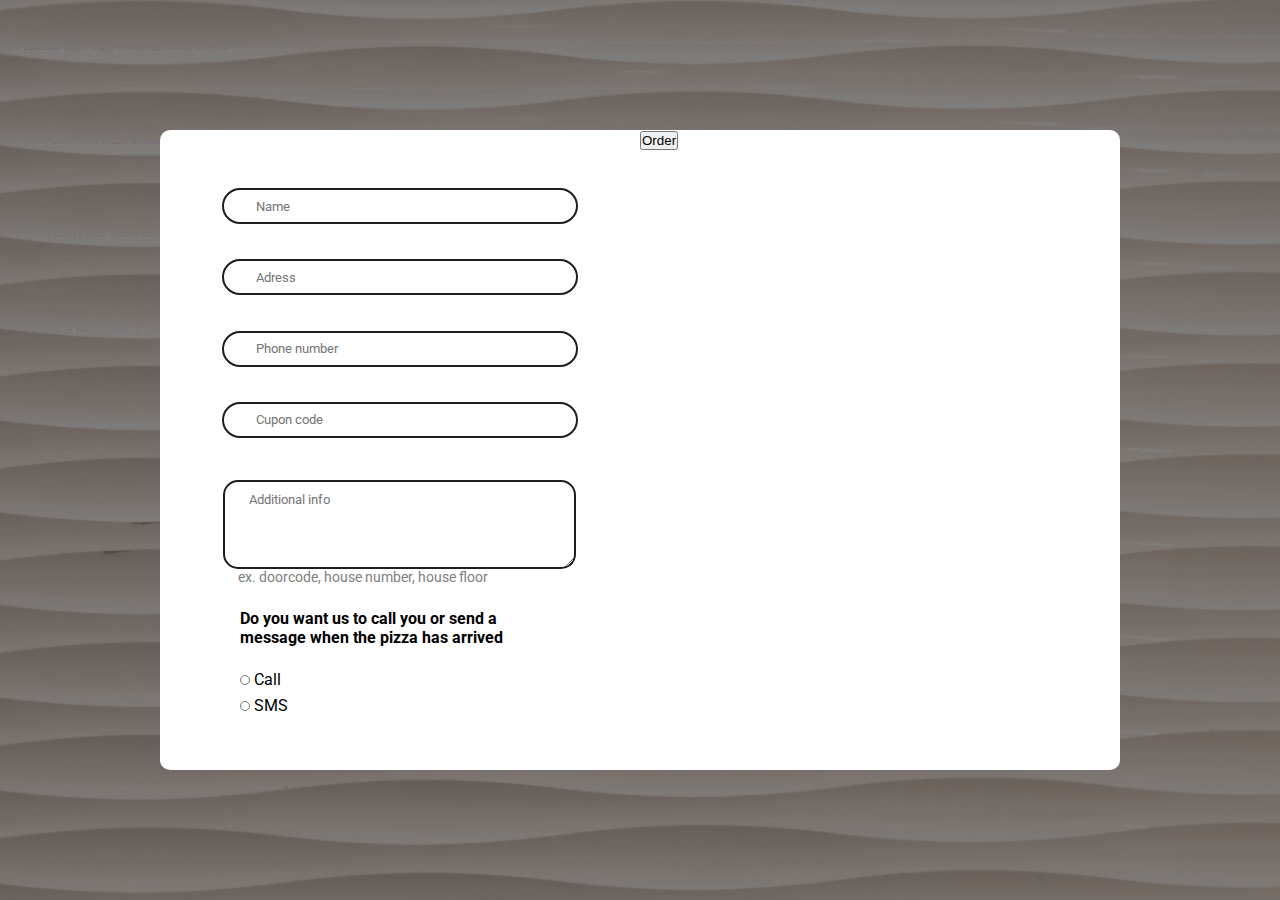
==== order.html @ 4fd0954c "init" ====
<!DOCTYPE html>
<html lang="en">
<head>
    <meta charset="UTF-8">
    <meta http-equiv="X-UA-Compatible" content="IE=edge">
    <meta name="viewport" content="width=device-width, initial-scale=1.0">
    <link rel="stylesheet" href="style.css">
    <title>Document</title>
</head>
<body id="body">
    <main id="content">
        <form action="">
            <div id="information">
                <div id="info">
                    <input required id="name" placeholder="Name" type="text">
                    <input required id="address" placeholder="Adress" type="text">
                    <input required id="phone-number" placeholder="Phone number" type="number">
                    <input id="cupon-code" placeholder="Cupon code" type="text">
                </div>
                <div id="additional-info-container">
                    <textarea name="info" id="additional-info" cols="30" rows="5" placeholder="Additional info"></textarea>
                    <label id="additional-info-description" for="info">ex. doorcode, house number, house floor</label>
                </div>
                <h1>Do you want us to call you or send a message when the pizza has arrived</h1>
                <div id="call">
                    <input type="radio" name="call-or-sms" class="call-or-sms">
                    <label for="call-or-sms">Call</label>
                </div>
                <div id="sms">
                    <input type="radio" name="call-or-sms" class="call-or-sms">
                    <label for="call-or-sms">SMS</label>
                </div>
            </div>
            <div id="cart">

                <button type="submit">Order</button>
            </div>
        </form>
    </main>

    <script src="app.js"></script>
</body>
</html>
---- style.css ----
@import url('https://fonts.googleapis.com/css2?family=Roboto&display=swap');

* {
    margin: 0;
    padding: 0;
}

body {
    font-family: Roboto;
    width: 100%;
    height: 100vh;
    background-image: url("img/backgorund.jpg");
    background-repeat: no-repeat;
    background-size: cover;
}

#body{
    display: flex;
    justify-content: center;
    align-items: center;
}

#content{
    background-color: white;
    border-radius: 10px;
    box-shadow: 0 0 0 1000px rgba(0,0,0,0.5);
}

#content form{
    display: flex;
    justify-content: center;
    align-items: center;
    height: 40rem;
    width: 60rem;
}

#information{
    display: flex;
    flex-direction: column;
    width: 50%;
    height: 100%;
    align-items: center;
    justify-content: space-evenly;
}

#info{
    height: 20rem;
    display: flex;
    flex-direction: column;
    justify-content: space-evenly;
    margin-bottom: -1rem;
}

#info input{
    display: flex;
    font-family: Roboto;
    width: 20rem;
    height: 2rem;
    padding-left: 2rem;
    border-radius: 20px;
    border: 2px solid rgb(30, 30, 30);
}

#information input:hover{
    border: 2px solid rgb(150, 150, 150);
}

#information input:focus{
    outline: none;
    border: 2px solid rgb(40, 130, 10);
}

#additional-info-container{
    display: flex;
    flex-direction: column;
    width: 20.3rem;
}

#additional-info{
    font-family: Roboto;
    width: 100%;
    border-radius: 15px;
    padding-left: 1.5rem;
    padding-top: 10px;
    margin-left: -0.9rem;
    border: 2px solid rgb(30, 30, 30);
}

#additional-info:hover{
    border: 2px solid rgb(150, 150, 150);
}

#additional-info:focus{
    border: 2px solid rgb(40, 130, 10);
    outline: none;
}

#additional-info-description{
    font-size: 0.9rem;
    color: gray;
}

#cart{
    width: 50%;
    height: 100%;
}

#information h1{
    font-size: 1rem;
    width: 20rem;
}

#call{
    align-self: flex-start;
    padding-left: 5rem;
    margin-bottom: -1rem;
}

#sms{
    align-self: flex-start;
    padding-left: 5rem;
    margin-bottom: 2rem;
}

.call-or-sms{
    width: 10px;
    height: 10px;
}
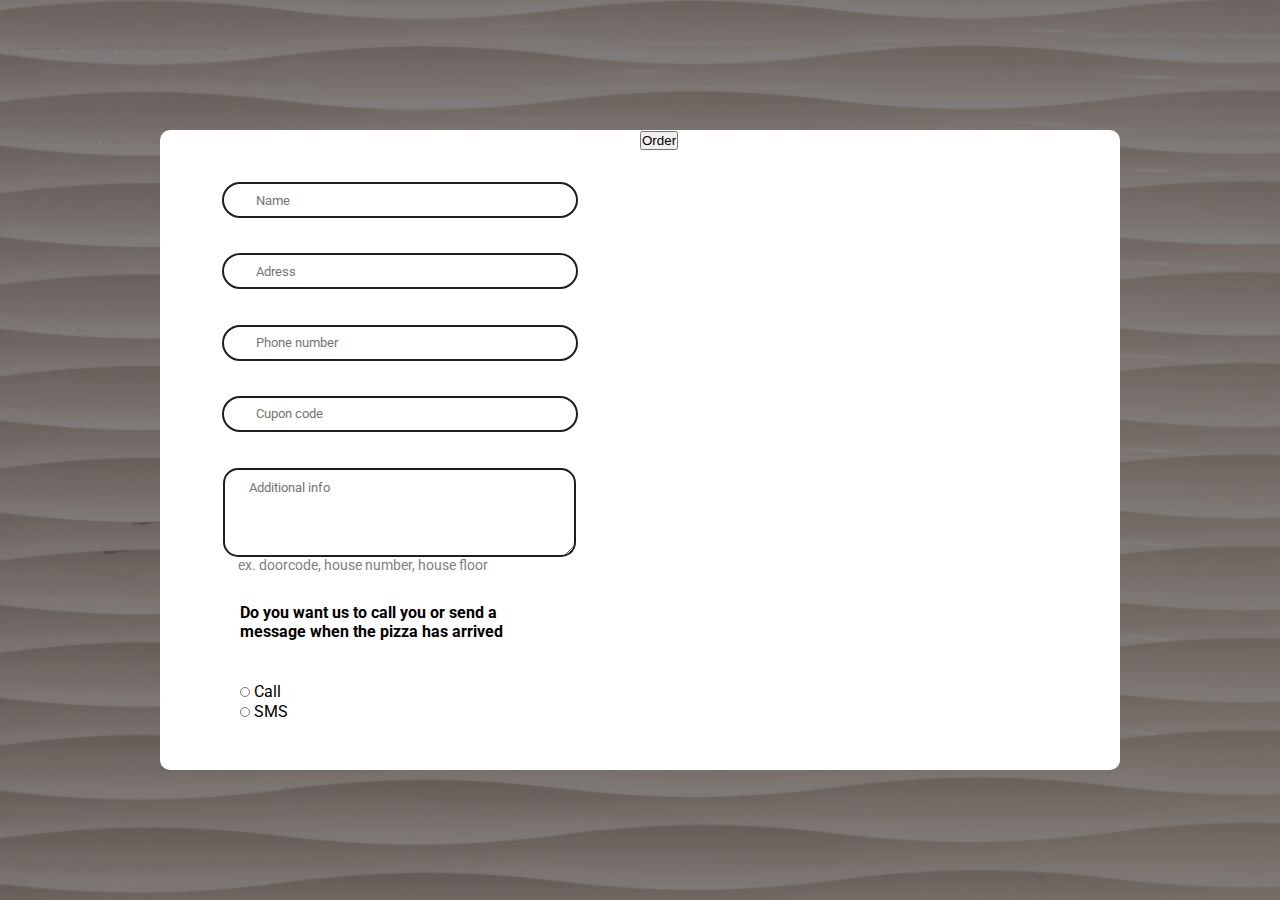
==== commit aa5c2226: "init" ====
--- a/order.html
+++ b/order.html
@@ -5,13 +5,13 @@
     <meta http-equiv="X-UA-Compatible" content="IE=edge">
     <meta name="viewport" content="width=device-width, initial-scale=1.0">
     <link rel="stylesheet" href="style.css">
-    <title>Document</title>
+    <title>Pizza</title>
 </head>
 <body id="body">
     <main id="content">
-        <form action="">
+        <form action="/index.html">
             <div id="information">
-                <div id="info">
+                <div id="order-info">
                     <input required id="name" placeholder="Name" type="text">
                     <input required id="address" placeholder="Adress" type="text">
                     <input required id="phone-number" placeholder="Phone number" type="number">
@@ -22,12 +22,12 @@
                     <label id="additional-info-description" for="info">ex. doorcode, house number, house floor</label>
                 </div>
                 <h1>Do you want us to call you or send a message when the pizza has arrived</h1>
-                <div id="call">
-                    <input type="radio" name="call-or-sms" class="call-or-sms">
+                <div id="call-container">
+                    <input id="call" required type="radio" name="call-or-sms" class="call-or-sms">
                     <label for="call-or-sms">Call</label>
                 </div>
-                <div id="sms">
-                    <input type="radio" name="call-or-sms" class="call-or-sms">
+                <div id="sms-container">
+                    <input id="sms" required type="radio" name="call-or-sms" class="call-or-sms">
                     <label for="call-or-sms">SMS</label>
                 </div>
             </div>
--- a/style.css
+++ b/style.css
@@ -8,13 +8,107 @@
 body {
     font-family: Roboto;
     width: 100%;
-    height: 100vh;
+    height: 100%;
     background-image: url("img/backgorund.jpg");
     background-repeat: no-repeat;
     background-size: cover;
 }
 
+header {
+    width: 50%;
+    height: 120px;
+    background-color: white;
+    border-bottom-right-radius: 24px;
+    position: fixed;
+    box-shadow: 3px 2px 5px black;
+    display: flex;
+    flex-wrap: wrap;
+}
+
+#logo-container {
+    width: 50%;
+    height: 100%;
+    display: flex;
+    align-items: center;
+}
+
+#logo {
+    width: 200px;
+}
+
+#directions {
+    width: 50%;
+    height: 100%;
+    display: flex;
+}
+
+.directions-divs {
+    width: 50%;
+    height: 100%;
+    display: flex;
+    justify-content: center;
+    align-items: center;
+    font-size: 2rem;
+}
+
+a {
+    text-decoration: none;
+    color: black;
+}
+
+#info-container {
+    width: 100%;
+    height: 100vh;
+    display: flex;
+    justify-content: center;
+    align-items: center;
+}
+
+#info {
+    background-color: white;
+    width: 40%;
+    height: 450px;
+    border-radius: 12px;
+    display: flex;
+    flex-direction: column;
+    align-items: center;
+}
+
+h1 {
+    margin: 12px 0 24px 0;
+}
+
+#pizza-container {
+    width: 100%;
+    height: 100vh;
+    display: flex;
+    justify-content: center;
+    flex-wrap: wrap;
+}
+
+.pizzas {
+    width: 500px;
+    height: 400px;
+    border: black solid 2px;
+    border-radius: 12px;
+    background-color: white;
+    display: flex;
+    flex-direction: column;
+    align-items: center;
+    margin: 120px 12px 0 12px;
+}
+
+h3 {
+    margin: 20px 0 20px 0;
+}
+
+.all-pizzas {
+    width: 400px;
+    height: 200px;
+}
+
 #body{
+    height: 100vh;
     display: flex;
     justify-content: center;
     align-items: center;
@@ -43,7 +137,7 @@
     justify-content: space-evenly;
 }
 
-#info{
+#order-info{
     height: 20rem;
     display: flex;
     flex-direction: column;
@@ -51,7 +145,7 @@
     margin-bottom: -1rem;
 }
 
-#info input{
+#order-info input{
     display: flex;
     font-family: Roboto;
     width: 20rem;
@@ -110,13 +204,13 @@
     width: 20rem;
 }
 
-#call{
+#call-container{
     align-self: flex-start;
     padding-left: 5rem;
     margin-bottom: -1rem;
 }
 
-#sms{
+#sms-container{
     align-self: flex-start;
     padding-left: 5rem;
     margin-bottom: 2rem;
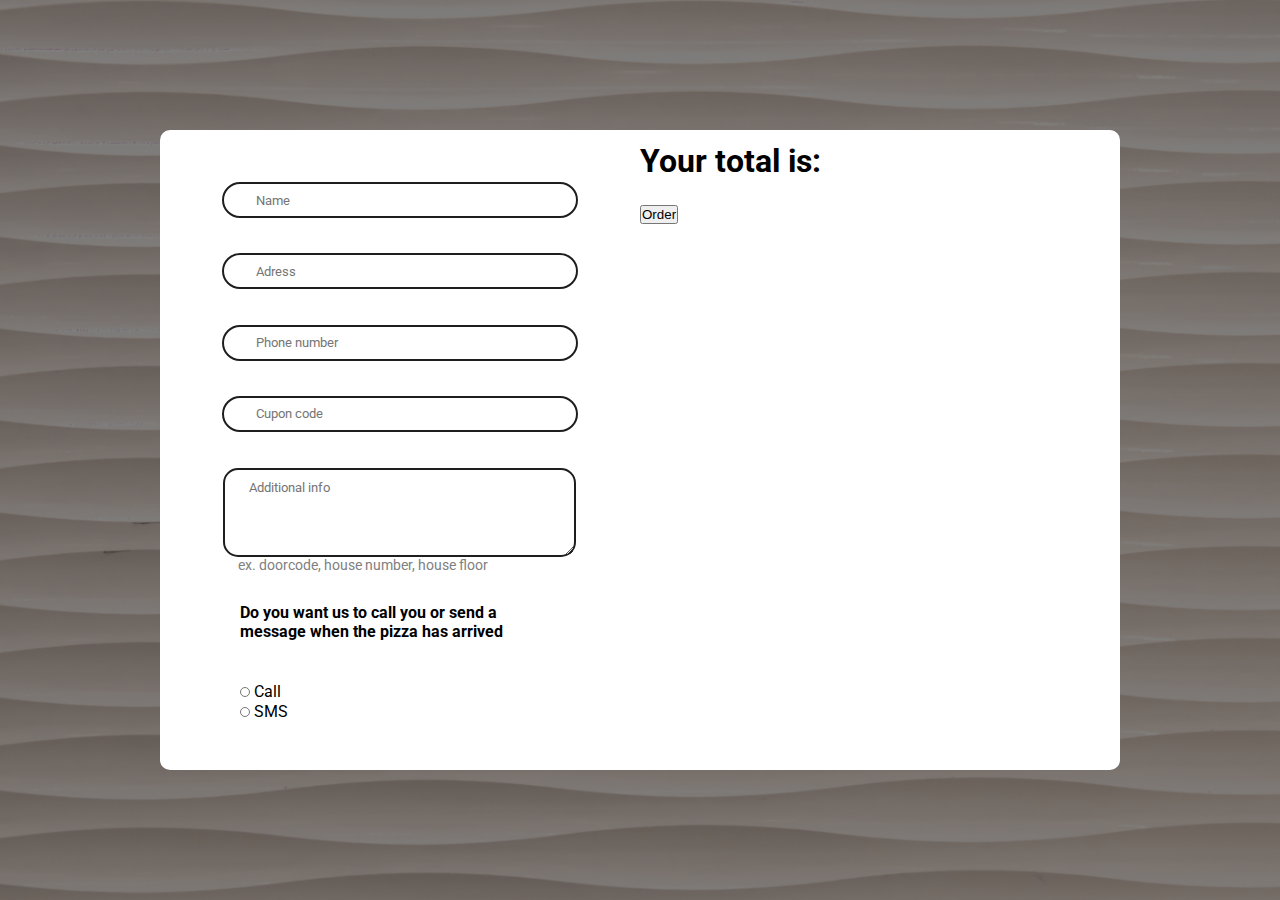
==== commit c0049077: "price adding system i progress" ====
--- a/order.html
+++ b/order.html
@@ -32,7 +32,7 @@
                 </div>
             </div>
             <div id="cart">
-
+                <h1 id="total-cost">Your total is: </h1>
                 <button type="submit">Order</button>
             </div>
         </form>
--- a/style.css
+++ b/style.css
@@ -87,6 +87,7 @@
 }
 
 .pizzas {
+    user-select: none;
     width: 500px;
     height: 400px;
     border: black solid 2px;
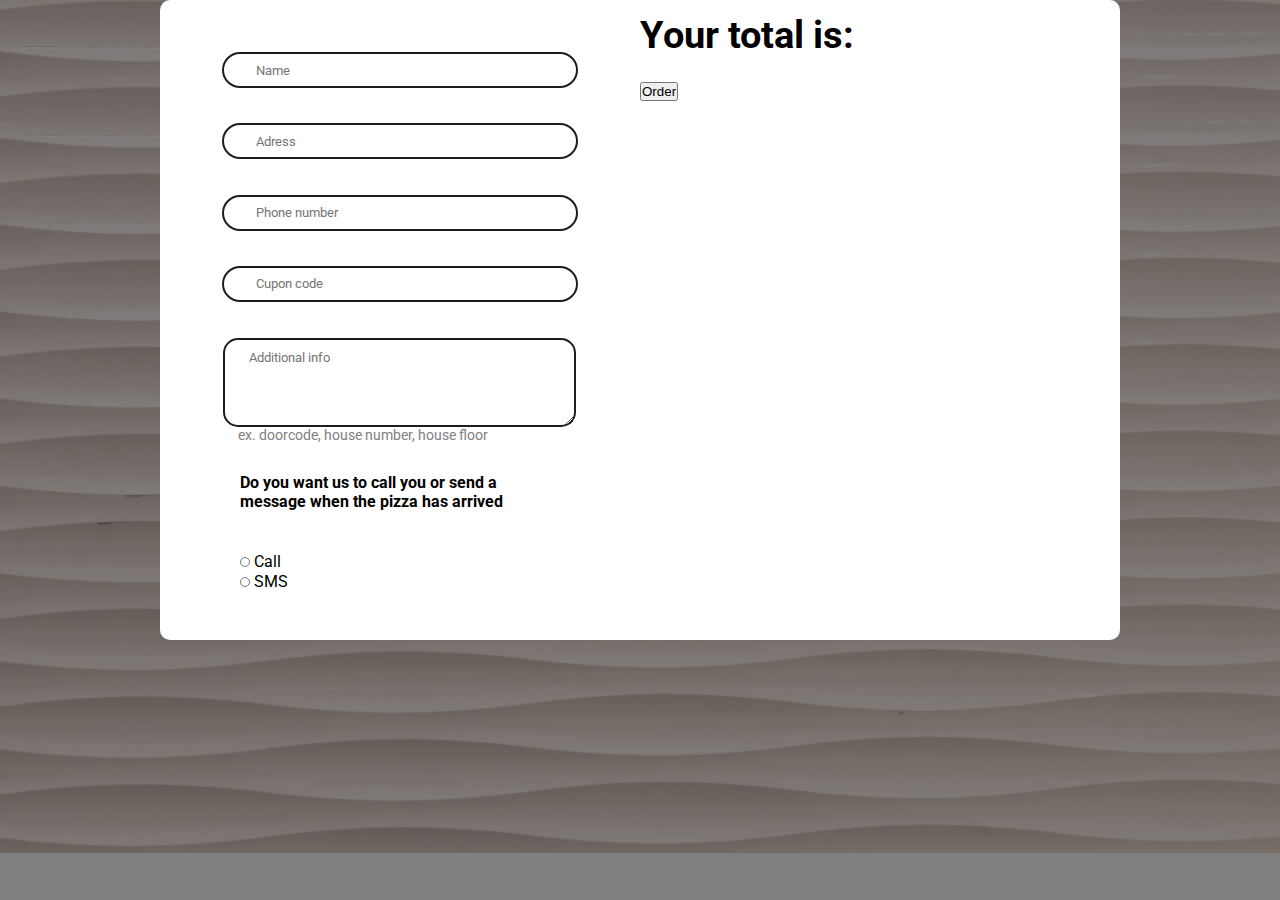
==== commit 0eee1aa0: "ordering system progress" ====
--- a/order.html
+++ b/order.html
@@ -32,7 +32,7 @@
                 </div>
             </div>
             <div id="cart">
-                <h1 id="total-cost">Your total is: </h1>
+                <h1>Your total is: <span id="total-cost"></span></h1>
                 <button type="submit">Order</button>
             </div>
         </form>
--- a/style.css
+++ b/style.css
@@ -74,20 +74,26 @@
     align-items: center;
 }
 
+p {
+    margin-top: 8px;
+    font-size: 1.2rem;
+}
+
 h1 {
     margin: 12px 0 24px 0;
+    font-size: 2.4rem;
 }
 
 #pizza-container {
     width: 100%;
-    height: 100vh;
+    height: 100%;
+    margin-bottom: 50px;
     display: flex;
     justify-content: center;
     flex-wrap: wrap;
 }
 
 .pizzas {
-    user-select: none;
     width: 500px;
     height: 400px;
     border: black solid 2px;
@@ -109,7 +115,6 @@
 }
 
 #body{
-    height: 100vh;
     display: flex;
     justify-content: center;
     align-items: center;
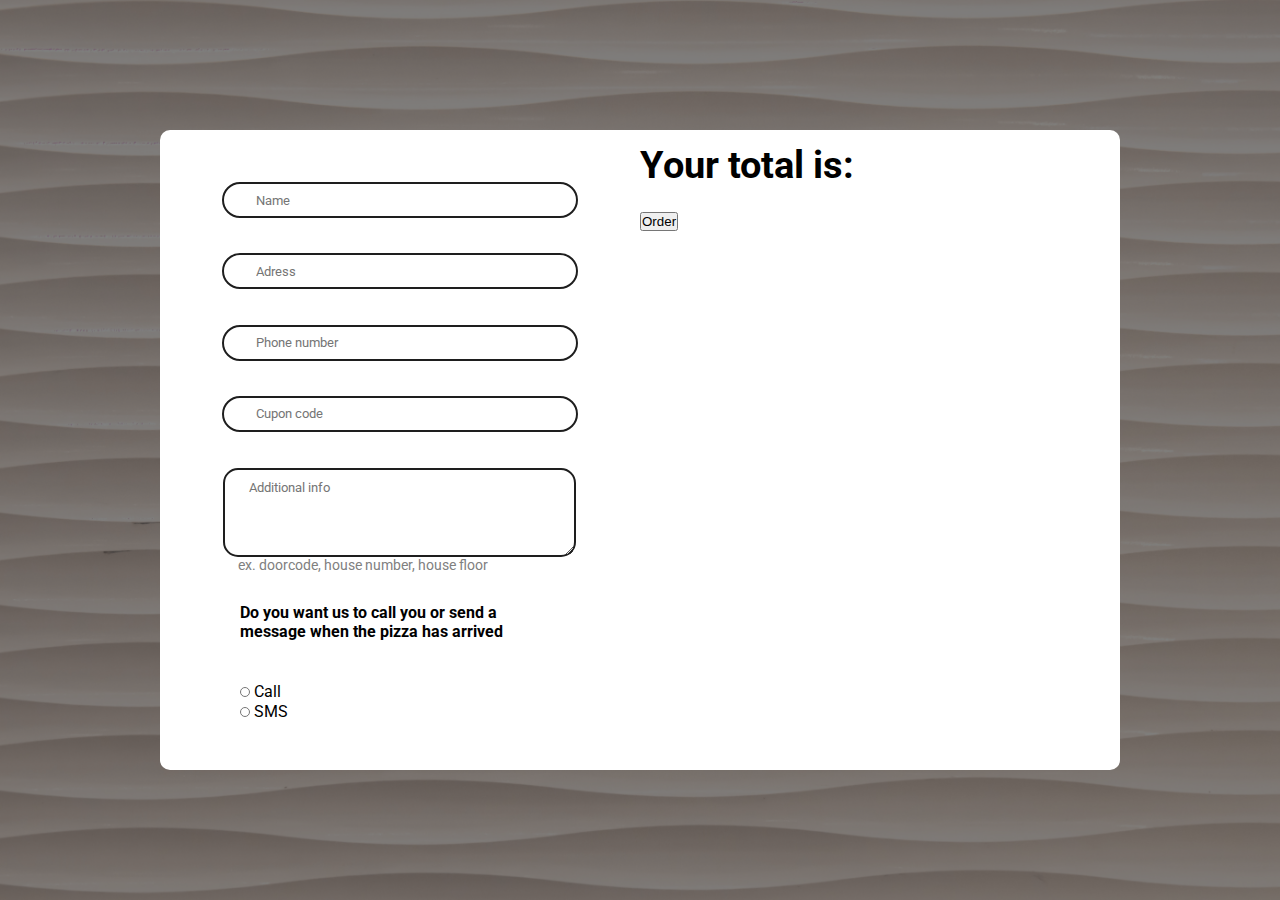
==== commit 0de1955a: "Merge branch 'main' into Tobias" ====
--- a/order.html
+++ b/order.html
@@ -32,7 +32,7 @@
                 </div>
             </div>
             <div id="cart">
-                <h1>Your total is: <span id="total-cost"></span></h1>
+                <h1 id="total-cost">Your total is: </h1>
                 <button type="submit">Order</button>
             </div>
         </form>
--- a/style.css
+++ b/style.css
@@ -94,6 +94,7 @@
 }
 
 .pizzas {
+    user-select: none;
     width: 500px;
     height: 400px;
     border: black solid 2px;
@@ -115,6 +116,7 @@
 }
 
 #body{
+    height: 100vh;
     display: flex;
     justify-content: center;
     align-items: center;
